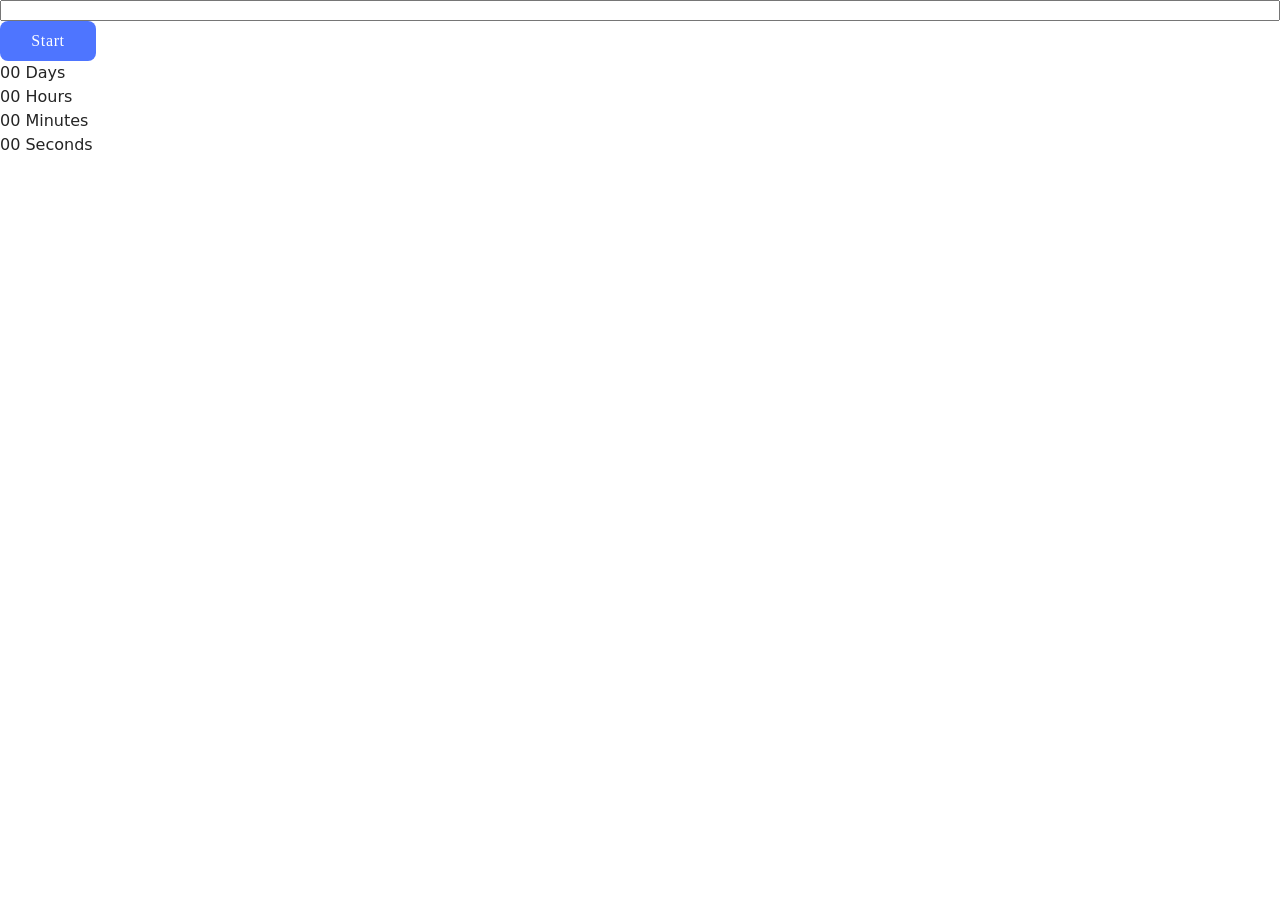
==== src/1-timer.html @ 4bc8ce2a "not ready" ====
<!DOCTYPE html>
<html lang="en">
  <head>
    <meta charset="UTF-8" />
    <meta http-equiv="X-UA-Compatible" content="IE=edge" />
    <meta name="viewport" content="width=device-width, initial-scale=1.0" />
    <title>HW01</title>
    <link rel="stylesheet" href="./css/styles.css" />
  </head>
  <body>
    <input type="text" id="datetime-picker" />
    <button type="button" data-start>Start</button>

    <div class="timer">
    <div class="field">
        <span class="value" data-days>00</span>
        <span class="label">Days</span>
    </div>
    <div class="field">
        <span class="value" data-hours>00</span>
        <span class="label">Hours</span>
    </div>
    <div class="field">
        <span class="value" data-minutes>00</span>
        <span class="label">Minutes</span>
    </div>
    <div class="field">
        <span class="value" data-seconds>00</span>
        <span class="label">Seconds</span>
    </div>
    </div>
    <script src="./js/1-timer.js" type="module"></script>
  </body>
</html>
---- src/css/styles.css ----
/**
  |============================
  | include css partials with
  | default @import url()
  |============================
*/
/* Common styles */
@import url('./reset.css');
@import url('./base.css');
@import url('./container.css');
@import url('./animations.css');

/* Sections style */
@import url('./header.css');
@import url('./vite-promo.css');
@import url('./badges.css');
@import url('./back-link.css');
@import url('./footer.css');
ul {
  list-style: none;
  padding-left: 0;
  margin: 0;
}

.gallery{
  display: flex;
  flex-direction: row;
  flex-wrap: wrap;
  gap: 24px;
  width: 1128px;
  margin: 24px auto;
}

/* body {
  min-width: 1440px;
} */

.gallery-item,
.gallery-image {
  height: 200px;
  width: 360px;
  object-fit: cover;
  cursor: url('bxs_hand-down.png'), auto;
}

.modal-image {
  display: block;
  height: 640px;
  width: 1112px;
  object-fit: cover;
}

.modal {
  display: flex;
  flex-direction: row;
  /* min-width: 1440px;
  min-height: 696px; */
  justify-content: center;
}

.feedback-form {
  display: flex;
  flex-direction: column;
  width: 408px;
  height: 296px;
  margin-left: calc((100% - 408px)/2);
  gap: 8px;
  padding: 24px;
}

label {
  display: flex;
  flex-direction: column;
  gap: 8px;

  font-family: Montserrat;
  font-size: 16px;
  font-weight: 400;
  line-height: 24px;
  letter-spacing: 0.04em;
  text-align: left;
  text-underline-position: from-font;
  text-decoration-skip-ink: none;
  color: #2E2F42;
  border-color: #808080;

}

label:hover {
  border-color: #000000;
}

textarea {
  height: 80px;
}

button {
  font-family: Montserrat;
  font-size: 16px;
  font-weight: 500;
  line-height: 24px;
  letter-spacing: 0.04em;
  text-align: center;
  text-underline-position: from-font;
  text-decoration-skip-ink: none;
  color: #FFFFFF;
  width: 96px;
  height: 40px;
  gap: 10px;
  border-radius: 8px;
  opacity: 0px;
  background: #4E75FF;
  border: 0;
}

button:hover {
  background: #6C8CFF;
}
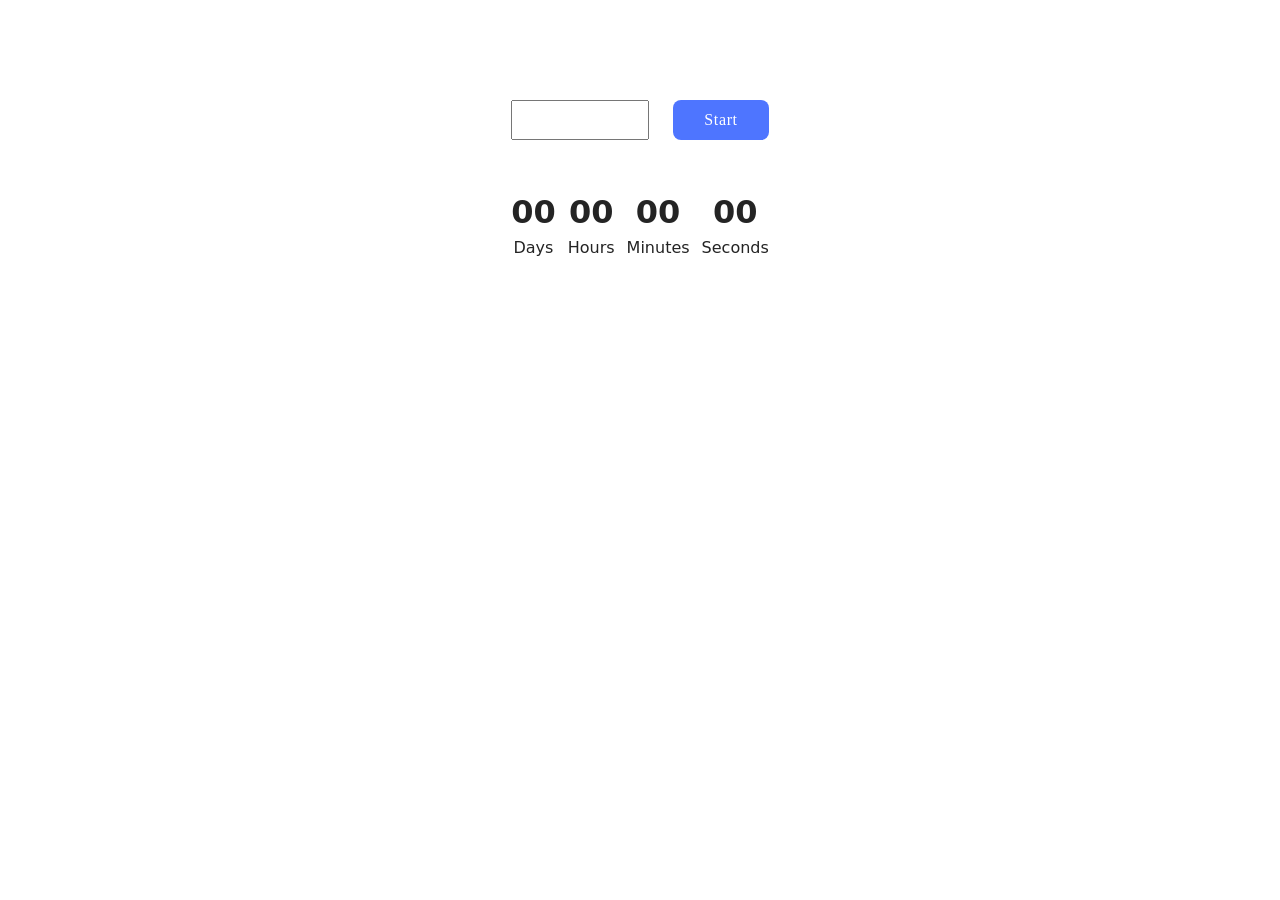
==== commit 6c5d4ac4: "commit" ====
--- a/src/1-timer.html
+++ b/src/1-timer.html
@@ -8,26 +8,29 @@
     <link rel="stylesheet" href="./css/styles.css" />
   </head>
   <body>
-    <input type="text" id="datetime-picker" />
-    <button type="button" data-start>Start</button>
-
-    <div class="timer">
-    <div class="field">
-        <span class="value" data-days>00</span>
-        <span class="label">Days</span>
-    </div>
-    <div class="field">
-        <span class="value" data-hours>00</span>
-        <span class="label">Hours</span>
-    </div>
-    <div class="field">
-        <span class="value" data-minutes>00</span>
-        <span class="label">Minutes</span>
-    </div>
-    <div class="field">
-        <span class="value" data-seconds>00</span>
-        <span class="label">Seconds</span>
-    </div>
+    <div class="timer-task">
+      <div class="select-and-start">
+        <input type="text" id="datetime-picker" />
+        <button type="button" data-start>Start</button>
+      </div>
+      <div class="timer">
+        <div class="field">
+            <span class="value" data-days>00</span>
+            <span class="label">Days</span>
+        </div>
+        <div class="field">
+            <span class="value" data-hours>00</span>
+            <span class="label">Hours</span>
+        </div>
+        <div class="field">
+            <span class="value" data-minutes>00</span>
+            <span class="label">Minutes</span>
+        </div>
+        <div class="field">
+            <span class="value" data-seconds>00</span>
+            <span class="label">Seconds</span>
+        </div>
+      </div>
     </div>
     <script src="./js/1-timer.js" type="module"></script>
   </body>
--- a/src/css/styles.css
+++ b/src/css/styles.css
@@ -22,77 +22,7 @@
   margin: 0;
 }
 
-.gallery{
-  display: flex;
-  flex-direction: row;
-  flex-wrap: wrap;
-  gap: 24px;
-  width: 1128px;
-  margin: 24px auto;
-}
 
-/* body {
-  min-width: 1440px;
-} */
-
-.gallery-item,
-.gallery-image {
-  height: 200px;
-  width: 360px;
-  object-fit: cover;
-  cursor: url('bxs_hand-down.png'), auto;
-}
-
-.modal-image {
-  display: block;
-  height: 640px;
-  width: 1112px;
-  object-fit: cover;
-}
-
-.modal {
-  display: flex;
-  flex-direction: row;
-  /* min-width: 1440px;
-  min-height: 696px; */
-  justify-content: center;
-}
-
-.feedback-form {
-  display: flex;
-  flex-direction: column;
-  width: 408px;
-  height: 296px;
-  margin-left: calc((100% - 408px)/2);
-  gap: 8px;
-  padding: 24px;
-}
-
-label {
-  display: flex;
-  flex-direction: column;
-  gap: 8px;
-
-  font-family: Montserrat;
-  font-size: 16px;
-  font-weight: 400;
-  line-height: 24px;
-  letter-spacing: 0.04em;
-  text-align: left;
-  text-underline-position: from-font;
-  text-decoration-skip-ink: none;
-  color: #2E2F42;
-  border-color: #808080;
-
-}
-
-label:hover {
-  border-color: #000000;
-}
-
-textarea {
-  height: 80px;
-}
 
 button {
   font-family: Montserrat;
@@ -115,4 +45,103 @@
 
 button:hover {
   background: #6C8CFF;
+}
+
+button:disabled {
+  background: #4E75FF; 
+  opacity: 0.5; 
+  cursor: default; 
+}
+
+.taskListBlock{
+  display: flex;
+}
+
+.tasklist {
+  display: flex;
+  flex-direction: row;
+  gap: 24px;
+  margin-top: 100px;
+  margin-left: auto;
+  margin-right: auto;
+}
+
+.tasklist > li {
+  background-color: lightgreen;
+  color: green;
+  display: block;
+  font-size: 24px;
+  width: 120px;
+  text-align: center;
+  border-radius: 10px;
+}
+
+.tasklist > li :hover{
+  color: black;
+}
+
+.timer-task {
+  display: flex;
+  align-items: center;
+  flex-direction: column;
+}
+
+.select-and-start {
+  display: flex;
+  flex-direction: row;
+  gap: 24px;
+  margin-top: 100px;
+  margin-left: auto;
+  margin-right: auto;
+  
+}
+
+.select-and-start > button {
+  display: block;
+}
+
+#datetime-picker {
+  display: block;
+  width: 130px;
+  font-size: 16px;
+}
+
+.timer {
+  margin-top: 48px;
+  display: flex;
+  flex-direction: row;
+  gap: 12px
+}
+
+.field {
+  display: flex;
+  flex-direction: column;
+  align-items: center;
+}
+
+.value {
+  font-size: 32px;
+  font-weight: bold;
+}
+
+.form {
+  display: flex;
+  flex-direction: column;
+  margin-top: 100px;
+  margin-left: auto;
+  margin-right: auto;
+  gap: 12px;
+}
+
+.form > label{
+  display: flex;
+  flex-direction: column;
+}
+
+.form > label > input {
+  font-size: 16px;
+}
+
+.form > button {
+  width: auto;
 }
